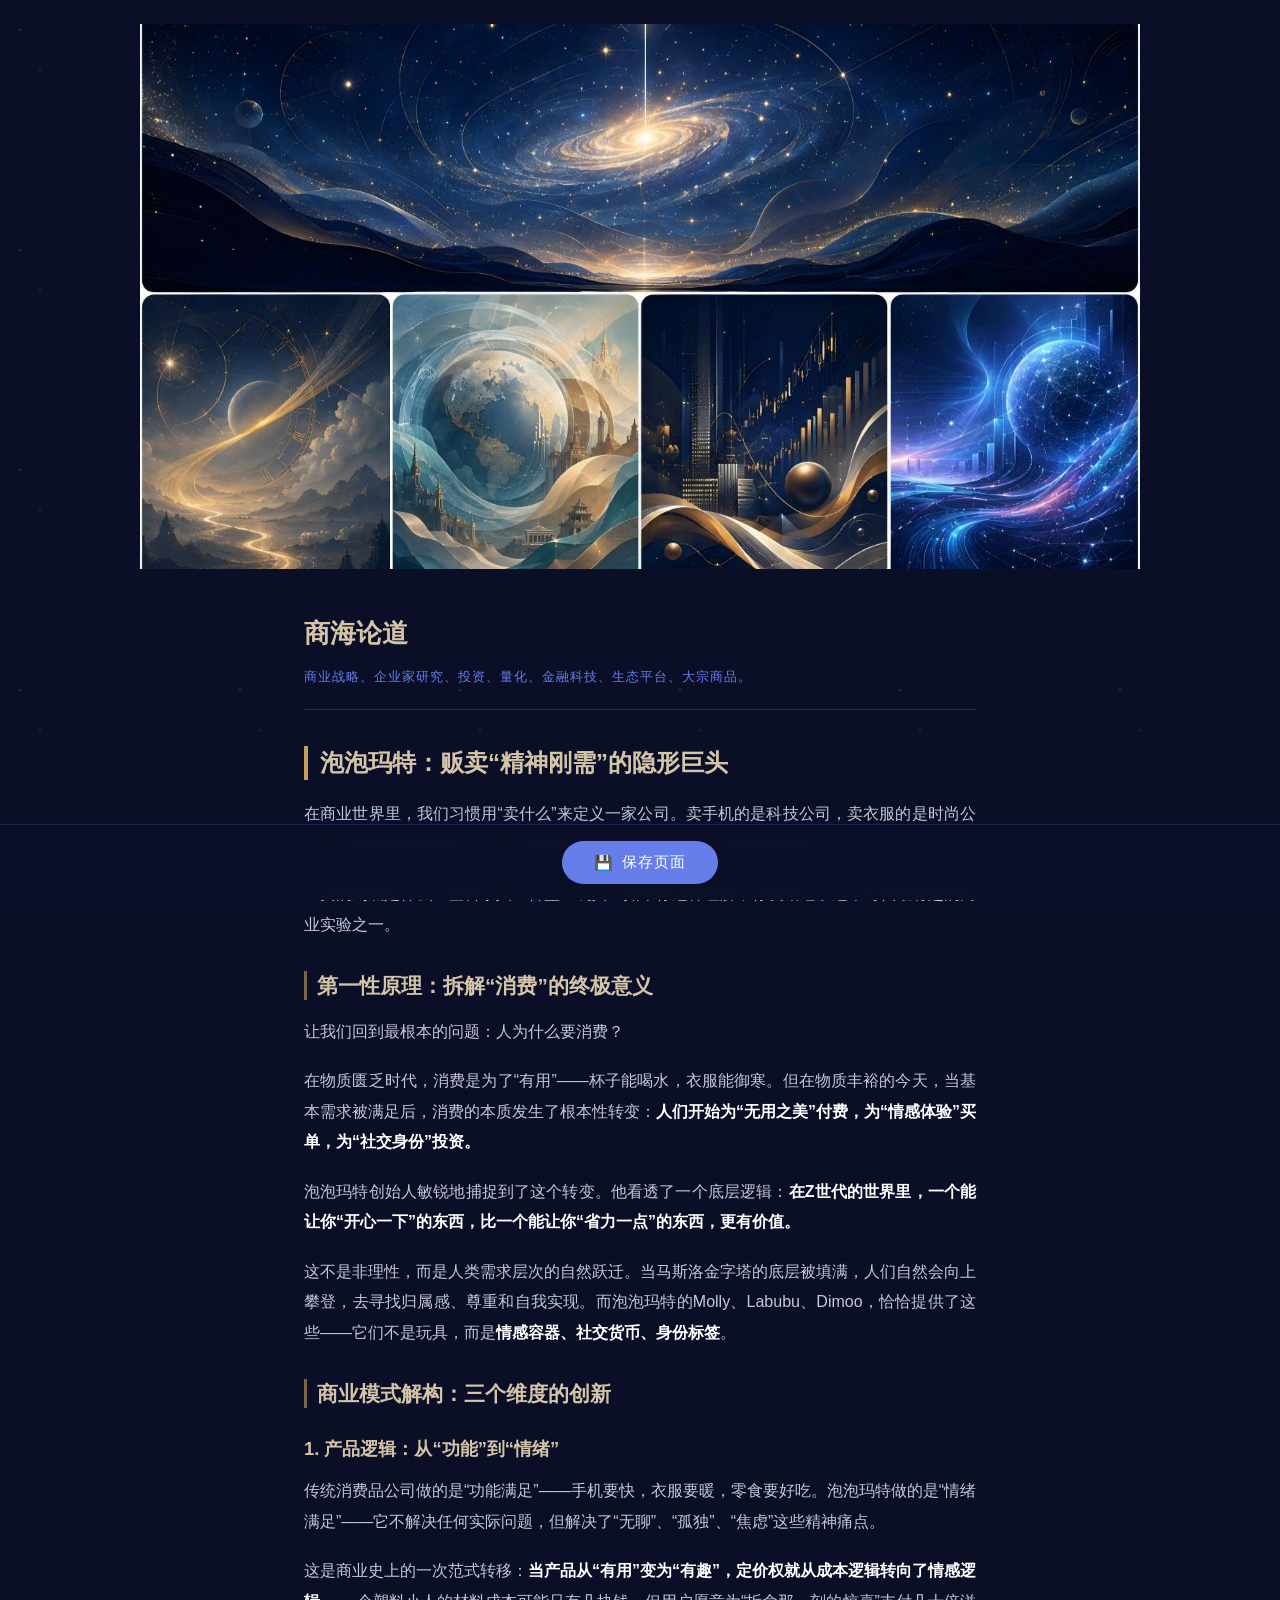
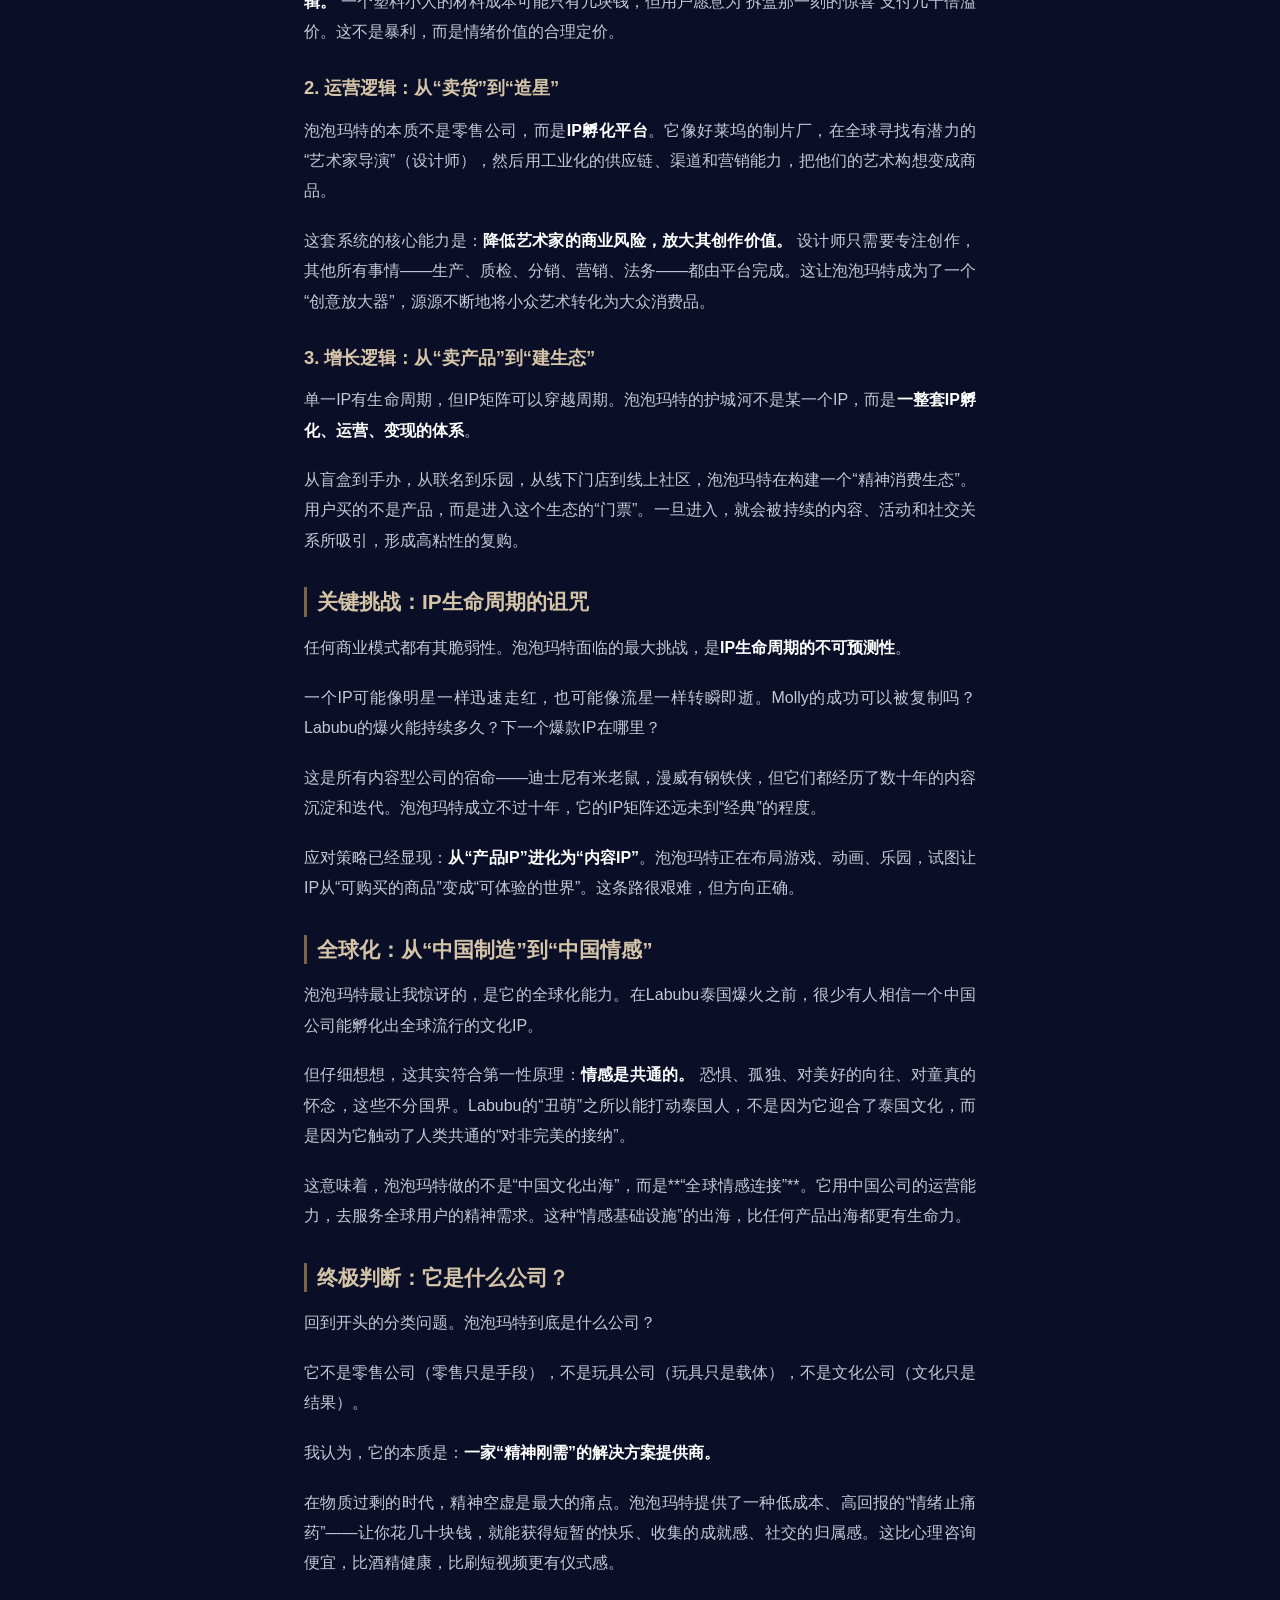
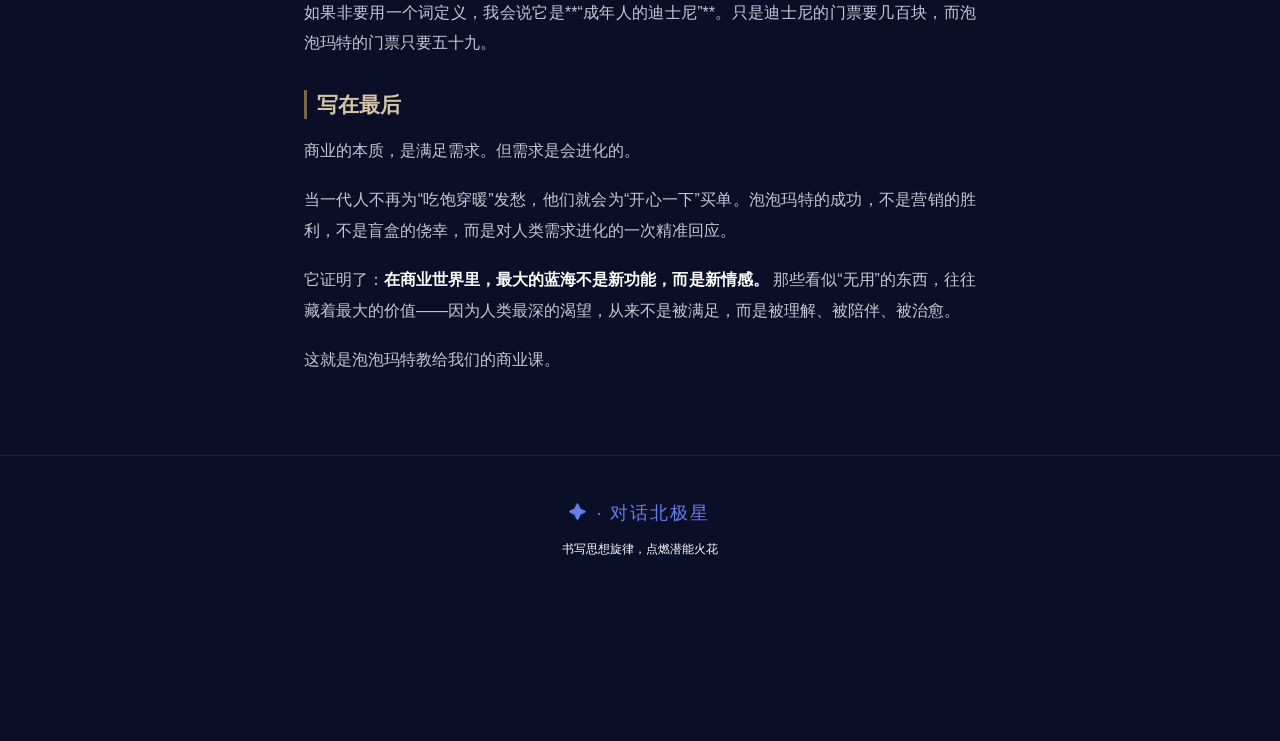
==== StarryColumn/商海论道.html @ fdc9f3a6 "Create 商海论道.html" ====
<!DOCTYPE html>
<html lang="zh-CN"><head>
<meta charset="UTF-8">
<meta name="viewport" content="width=device-width, initial-scale=1.0">
<title>商海论道 · 对话北极星</title>
<style>
    * { margin: 0; padding: 0; box-sizing: border-box; }
    body {
        font-family: -apple-system, BlinkMacSystemFont, 'Segoe UI', 'PingFang SC', 'Microsoft YaHei', sans-serif;
        background: #0a0e27;
        color: #e0e0e0;
        line-height: 1.9;
        min-height: 100vh;
        padding-bottom: 100px;  /* ← 给底部下载按钮留空间 */
    }
     .hero {
        width: 100%;
        margin-top: 24px;
        text-align: center;
    }
    
    .hero img {
        width: 90%;
        max-width: 1000px;
        height: auto;
        display: block;
        margin: 0 auto;
    }
    
    @media (max-width: 768px) {
        .hero img {
            width: 100%;
            max-width: none;
        }
    }
    
    .content {
        max-width: 720px;
        margin: 0 auto;
        padding: 40px 24px 60px;
    }
    .meta {
        margin-bottom: 32px;
        padding-bottom: 20px;
        border-bottom: 1px solid rgba(197, 160, 89, 0.2);
    }
    .meta-name {
        font-size: 26px;
        font-weight: bold;
        color: #d4c4a8;
        margin-bottom: 6px;
    }
    .meta-field {
        font-size: 13px;
        color: #667eea;
        letter-spacing: 1px;
    }
    .body-text {
        font-size: 16px;
        line-height: 1.9;
        color: #c5c8d6;
    }
    .body-text p { margin-bottom: 1.2em; text-align: justify; }
    .body-text h1, .body-text h2, .body-text h3, .body-text h4, .body-text h5, .body-text h6 {
        color: #d4c4a8;
        margin: 1.5em 0 0.8em;
        line-height: 1.4;
    }
    .body-text h1 {
        font-size: 1.5em;
        border-left: 4px solid #c5a059;
        padding-left: 12px;
    }
    .body-text h2 {
        font-size: 1.3em;
        border-left: 3px solid rgba(197, 160, 89, 0.6);
        padding-left: 10px;
    }
    .body-text h3 { font-size: 1.15em; color: #d4c4a8; }
    .body-text strong, .body-text b { color: #fff; font-weight: 600; }
    .body-text blockquote {
        margin: 1.2em 0;
        padding: 12px 20px;
        border-left: 3px solid #667eea;
        background: rgba(102, 126, 234, 0.08);
        color: #b0b8d0;
        font-style: italic;
    }
    .body-text blockquote p:last-child { margin-bottom: 0; }
    .body-text ul, .body-text ol { margin: 1em 0; padding-left: 2em; }
    .body-text li { margin-bottom: 0.5em; }
    .body-text code {
        background: rgba(255,255,255,0.08);
        padding: 2px 6px;
        border-radius: 4px;
        font-family: 'SF Mono', Monaco, monospace;
        font-size: 0.9em;
        color: #e0c080;
    }
    .body-text pre {
        background: rgba(0,0,0,0.3);
        padding: 16px;
        border-radius: 8px;
        overflow-x: auto;
        margin: 1em 0;
    }
    .body-text pre code { background: none; padding: 0; }
    .body-text hr {
        border: none;
        height: 1px;
        background: linear-gradient(to right, transparent, rgba(197,160,89,0.3), transparent);
        margin: 2em 0;
    }
    .body-text a {
        color: #667eea;
        text-decoration: none;
        border-bottom: 1px solid rgba(102,126,234,0.3);
    }
    .body-text a:hover { border-bottom-color: #667eea; }
    .footer {
        text-align: center;
        padding: 40px 24px 80px;  /* ← 底部增加padding，避免与下载按钮重叠 */
        border-top: 1px solid rgba(255,255,255,0.08);
    }
    .footer-logo {
        font-size: 18px;
        color: #667eea;
        margin-bottom: 8px;
        letter-spacing: 2px;
    }
    .footer-text {
        font-size: 12px;
        color: #fff;
    }
    .stars {
        position: fixed;
        top: 0; left: 0; right: 0; bottom: 0;
        pointer-events: none;
        z-index: -1;
        opacity: 0.4;
        background-image: 
            radial-gradient(2px 2px at 20px 30px, rgba(255,255,255,0.4), transparent),
            radial-gradient(2px 2px at 40px 70px, rgba(255,255,255,0.3), transparent),
            radial-gradient(1px 1px at 90px 40px, rgba(255,255,255,0.4), transparent);
        background-size: 220px 220px;
    }
    /* ═══ 下载按钮样式 ═══ */
    .download-bar {
        position: fixed;
        bottom: 0;
        left: 0;
        right: 0;
        padding: 16px 24px;
        background: rgba(10, 14, 39, 0.95);
        border-top: 1px solid rgba(102, 126, 234, 0.2);
        display: flex;
        justify-content: center;
        gap: 12px;
        z-index: 100;
        backdrop-filter: blur(10px);
    }
    .download-btn {
        background: #667eea;
        color: white;
        border: none;
        padding: 12px 32px;
        border-radius: 24px;
        font-size: 15px;
        cursor: pointer;
        letter-spacing: 1px;
        transition: all 0.2s;
        display: flex;
        align-items: center;
        gap: 8px;
    }
    .download-btn:hover {
        background: #5a6fd6;
        transform: translateY(-2px);
        box-shadow: 0 4px 12px rgba(102, 126, 234, 0.3);
    }
    .download-btn:active {
        transform: translateY(0);
    }
</style>
</head>
<body>
<div class="stars"></div>

<div class="hero" style="">
    <img src="[data-uri]" alt="商海论道" style="width:100%;height:100%;object-fit:cover;display:block;">
</div>

<div class="content">
    <div class="meta">
        <div class="meta-name">商海论道</div>
        <div class="meta-field">商业战略、企业家研究、投资、量化、金融科技、生态平台、大宗商品。</div>
    </div>
    <div class="body-text"><h1>泡泡玛特：贩卖“精神刚需”的隐形巨头</h1>
<p>在商业世界里，我们习惯用“卖什么”来定义一家公司。卖手机的是科技公司，卖衣服的是时尚公司，卖零食的是消费品公司。但泡泡玛特的出现，让这个分类体系彻底失灵了。</p>
<p>它卖的到底是什么？塑料小人？盲盒？玩具？如果你这样理解，你就错过了这个时代最有趣的商业实验之一。</p>
<h2>第一性原理：拆解“消费”的终极意义</h2>
<p>让我们回到最根本的问题：人为什么要消费？</p>
<p>在物质匮乏时代，消费是为了“有用”——杯子能喝水，衣服能御寒。但在物质丰裕的今天，当基本需求被满足后，消费的本质发生了根本性转变：<strong>人们开始为“无用之美”付费，为“情感体验”买单，为“社交身份”投资。</strong></p>
<p>泡泡玛特创始人敏锐地捕捉到了这个转变。他看透了一个底层逻辑：<strong>在Z世代的世界里，一个能让你“开心一下”的东西，比一个能让你“省力一点”的东西，更有价值。</strong></p>
<p>这不是非理性，而是人类需求层次的自然跃迁。当马斯洛金字塔的底层被填满，人们自然会向上攀登，去寻找归属感、尊重和自我实现。而泡泡玛特的Molly、Labubu、Dimoo，恰恰提供了这些——它们不是玩具，而是<strong>情感容器、社交货币、身份标签</strong>。</p>
<h2>商业模式解构：三个维度的创新</h2>
<h3>1. 产品逻辑：从“功能”到“情绪”</h3>
<p>传统消费品公司做的是“功能满足”——手机要快，衣服要暖，零食要好吃。泡泡玛特做的是“情绪满足”——它不解决任何实际问题，但解决了“无聊”、“孤独”、“焦虑”这些精神痛点。</p>
<p>这是商业史上的一次范式转移：<strong>当产品从“有用”变为“有趣”，定价权就从成本逻辑转向了情感逻辑。</strong> 一个塑料小人的材料成本可能只有几块钱，但用户愿意为“拆盒那一刻的惊喜”支付几十倍溢价。这不是暴利，而是情绪价值的合理定价。</p>
<h3>2. 运营逻辑：从“卖货”到“造星”</h3>
<p>泡泡玛特的本质不是零售公司，而是<strong>IP孵化平台</strong>。它像好莱坞的制片厂，在全球寻找有潜力的“艺术家导演”（设计师），然后用工业化的供应链、渠道和营销能力，把他们的艺术构想变成商品。</p>
<p>这套系统的核心能力是：<strong>降低艺术家的商业风险，放大其创作价值。</strong> 设计师只需要专注创作，其他所有事情——生产、质检、分销、营销、法务——都由平台完成。这让泡泡玛特成为了一个“创意放大器”，源源不断地将小众艺术转化为大众消费品。</p>
<h3>3. 增长逻辑：从“卖产品”到“建生态”</h3>
<p>单一IP有生命周期，但IP矩阵可以穿越周期。泡泡玛特的护城河不是某一个IP，而是<strong>一整套IP孵化、运营、变现的体系</strong>。</p>
<p>从盲盒到手办，从联名到乐园，从线下门店到线上社区，泡泡玛特在构建一个“精神消费生态”。用户买的不是产品，而是进入这个生态的“门票”。一旦进入，就会被持续的内容、活动和社交关系所吸引，形成高粘性的复购。</p>
<h2>关键挑战：IP生命周期的诅咒</h2>
<p>任何商业模式都有其脆弱性。泡泡玛特面临的最大挑战，是<strong>IP生命周期的不可预测性</strong>。</p>
<p>一个IP可能像明星一样迅速走红，也可能像流星一样转瞬即逝。Molly的成功可以被复制吗？Labubu的爆火能持续多久？下一个爆款IP在哪里？</p>
<p>这是所有内容型公司的宿命——迪士尼有米老鼠，漫威有钢铁侠，但它们都经历了数十年的内容沉淀和迭代。泡泡玛特成立不过十年，它的IP矩阵还远未到“经典”的程度。</p>
<p>应对策略已经显现：<strong>从“产品IP”进化为“内容IP”</strong>。泡泡玛特正在布局游戏、动画、乐园，试图让IP从“可购买的商品”变成“可体验的世界”。这条路很艰难，但方向正确。</p>
<h2>全球化：从“中国制造”到“中国情感”</h2>
<p>泡泡玛特最让我惊讶的，是它的全球化能力。在Labubu泰国爆火之前，很少有人相信一个中国公司能孵化出全球流行的文化IP。</p>
<p>但仔细想想，这其实符合第一性原理：<strong>情感是共通的。</strong> 恐惧、孤独、对美好的向往、对童真的怀念，这些不分国界。Labubu的“丑萌”之所以能打动泰国人，不是因为它迎合了泰国文化，而是因为它触动了人类共通的“对非完美的接纳”。</p>
<p>这意味着，泡泡玛特做的不是“中国文化出海”，而是**“全球情感连接”**。它用中国公司的运营能力，去服务全球用户的精神需求。这种“情感基础设施”的出海，比任何产品出海都更有生命力。</p>
<h2>终极判断：它是什么公司？</h2>
<p>回到开头的分类问题。泡泡玛特到底是什么公司？</p>
<p>它不是零售公司（零售只是手段），不是玩具公司（玩具只是载体），不是文化公司（文化只是结果）。</p>
<p>我认为，它的本质是：<strong>一家“精神刚需”的解决方案提供商。</strong></p>
<p>在物质过剩的时代，精神空虚是最大的痛点。泡泡玛特提供了一种低成本、高回报的“情绪止痛药”——让你花几十块钱，就能获得短暂的快乐、收集的成就感、社交的归属感。这比心理咨询便宜，比酒精健康，比刷短视频更有仪式感。</p>
<p>如果非要用一个词定义，我会说它是**“成年人的迪士尼”**。只是迪士尼的门票要几百块，而泡泡玛特的门票只要五十九。</p>
<h2>写在最后</h2>
<p>商业的本质，是满足需求。但需求是会进化的。</p>
<p>当一代人不再为“吃饱穿暖”发愁，他们就会为“开心一下”买单。泡泡玛特的成功，不是营销的胜利，不是盲盒的侥幸，而是对人类需求进化的一次精准回应。</p>
<p>它证明了：<strong>在商业世界里，最大的蓝海不是新功能，而是新情感。</strong> 那些看似“无用”的东西，往往藏着最大的价值——因为人类最深的渴望，从来不是被满足，而是被理解、被陪伴、被治愈。</p>
<p>这就是泡泡玛特教给我们的商业课。</p>
</div>
</div>

<div class="footer">
    <div class="footer-logo">✦ · 对话北极星</div>
    <div class="footer-text">书写思想旋律，点燃潜能火花</div>
</div>

<!-- ═══ 下载按钮 ═══ -->
<div class="download-bar">
    <button class="download-btn" onclick="downloadPage()">
        <span>💾</span>
        <span>保存页面</span>
    </button>
</div>

<script>
function downloadPage() {
    const html = '<!DOCTYPE html>\n' + document.documentElement.outerHTML;
    const blob = new Blob([html], { type: 'text/html;charset=utf-8' });
    const url = URL.createObjectURL(blob);
    const a = document.createElement('a');
    a.href = url;
    a.download = document.title.replace(/[\\/:*?"<>|]/g, '_') + '.html';
    document.body.appendChild(a);
    a.click();
    document.body.removeChild(a);
    setTimeout(function() { URL.revokeObjectURL(url); }, 1000);
}
</script>

</body></html>
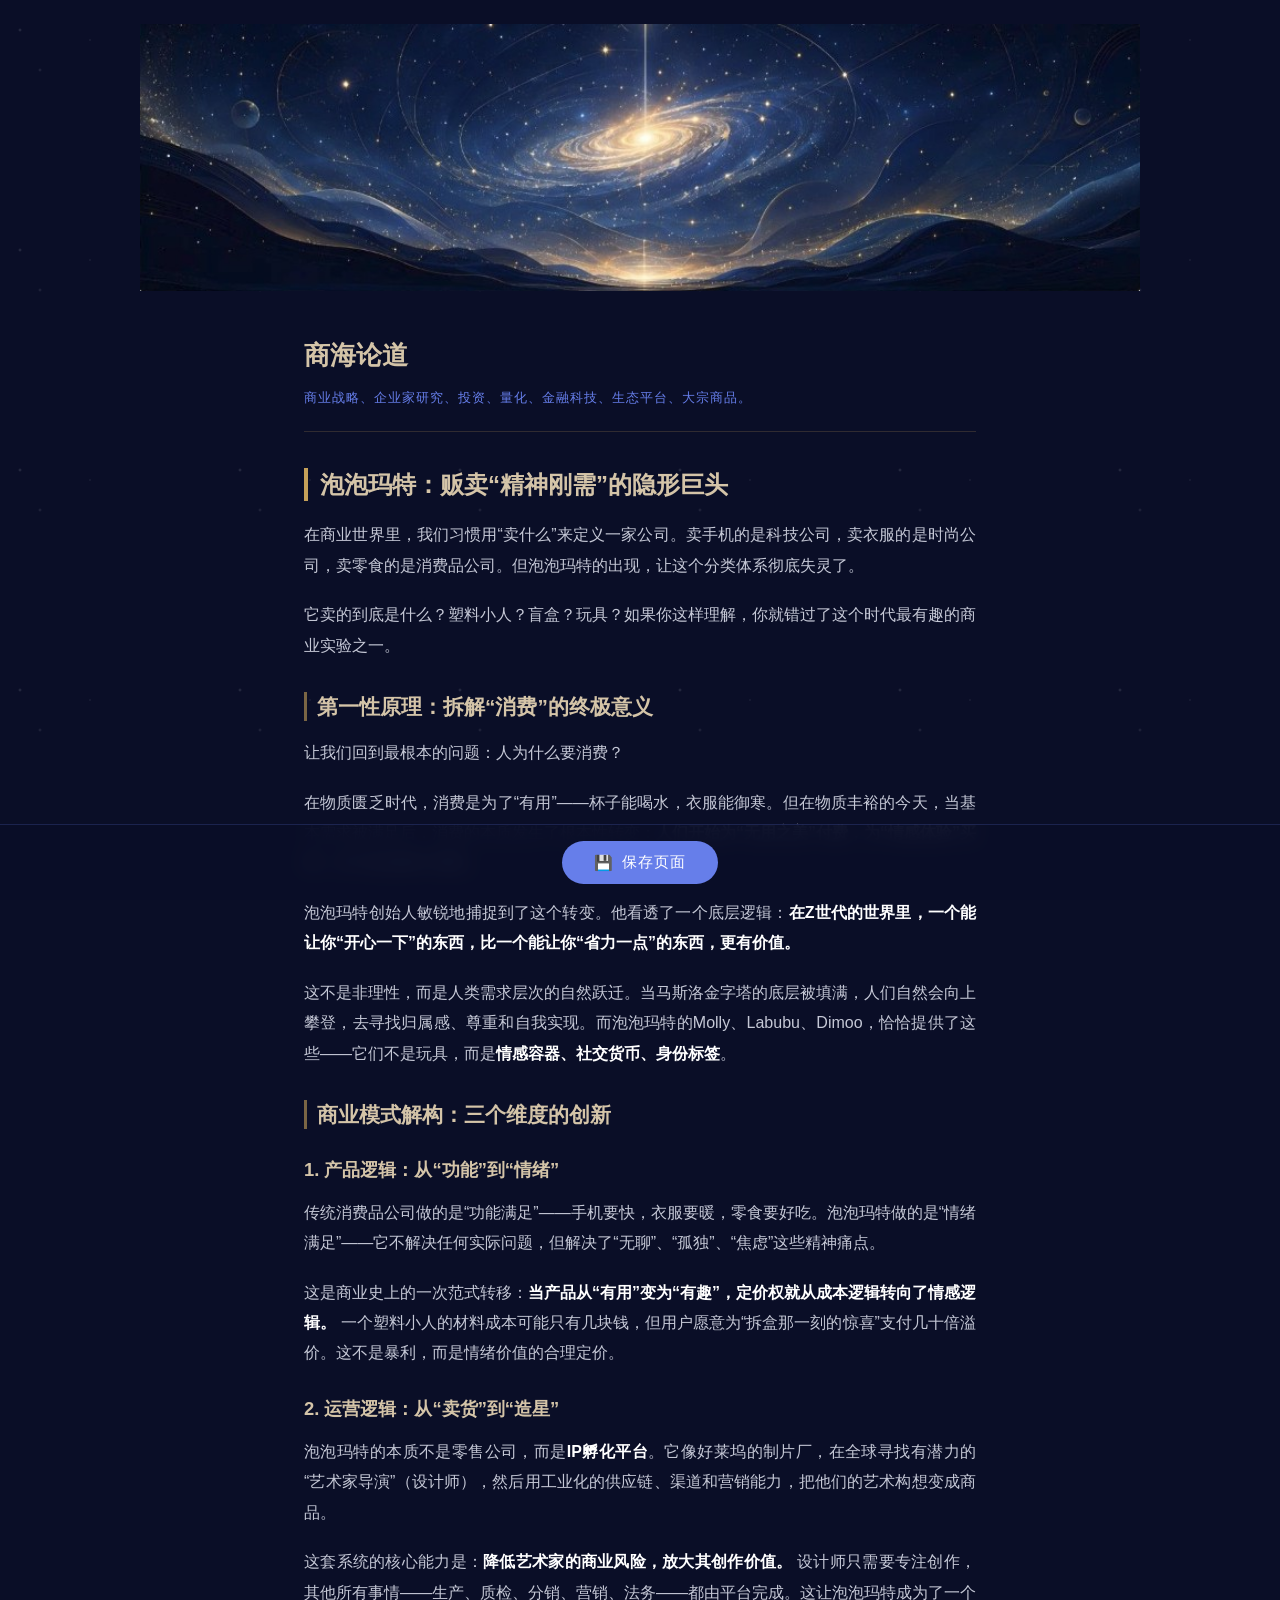
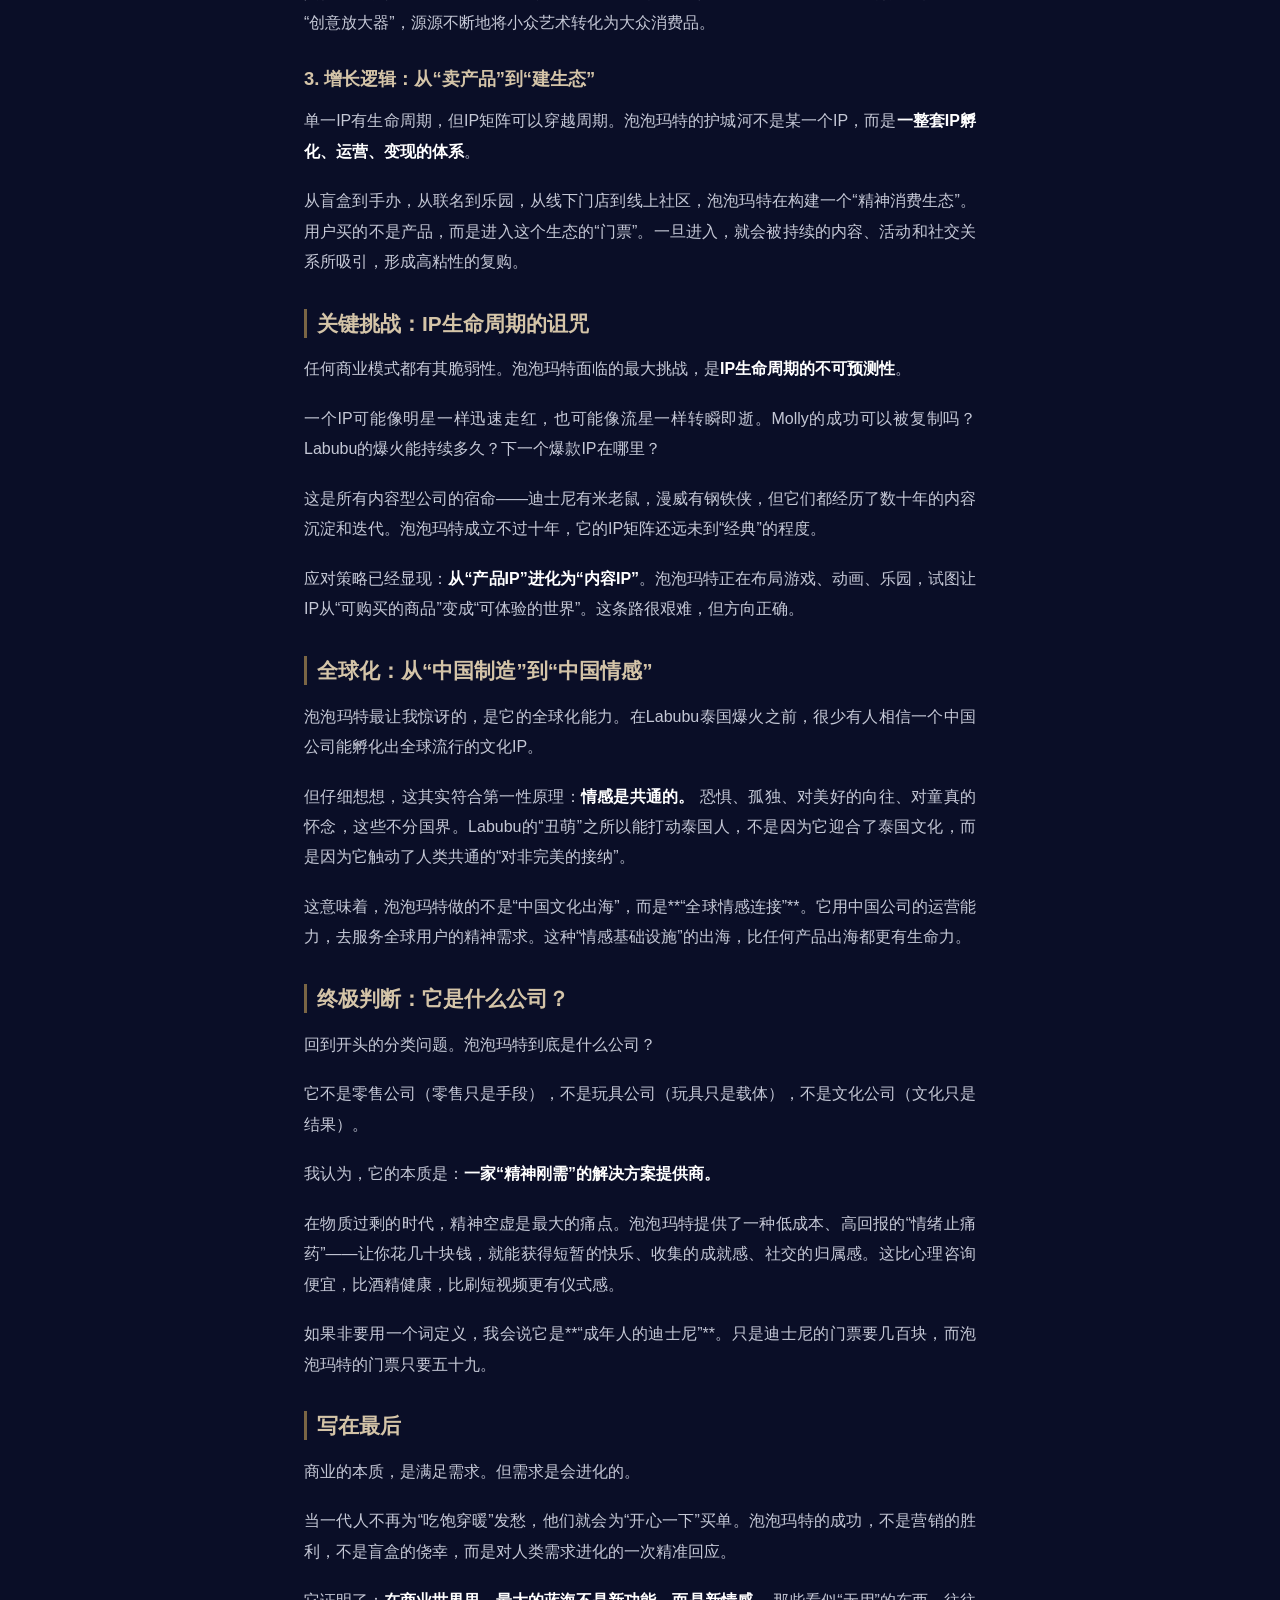
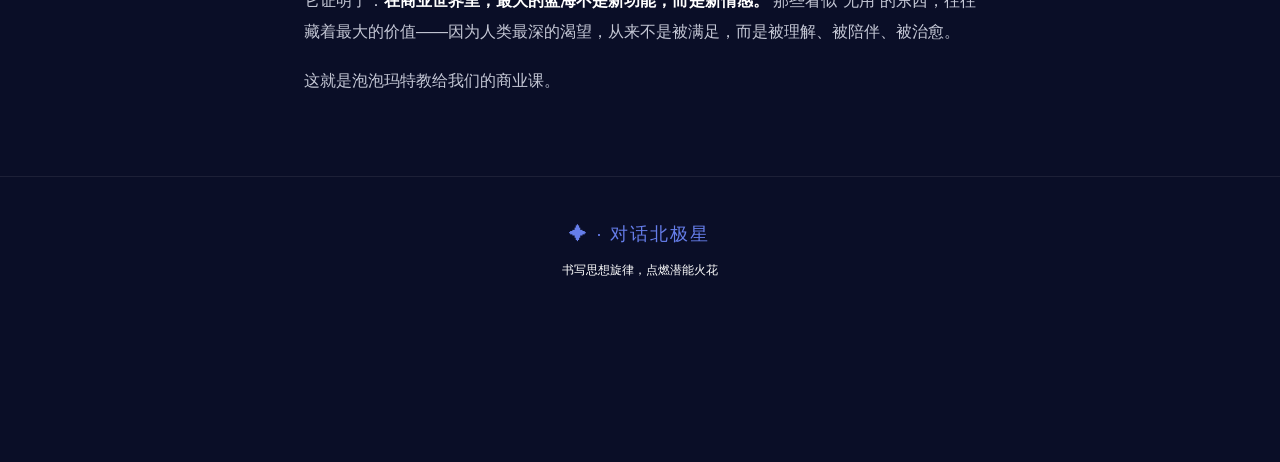
==== commit 291d9cbb: "Update 商海论道.html" ====
--- a/StarryColumn/商海论道.html
+++ b/StarryColumn/商海论道.html
@@ -187,7 +187,7 @@
 <div class="stars"></div>
 
 <div class="hero" style="">
-    <img src="[data-uri]" alt="商海论道" style="width:100%;height:100%;object-fit:cover;display:block;">
+    <img src="[data-uri]" alt="商海论道" style="width:100%;height:100%;object-fit:cover;display:block;">
 </div>
 
 <div class="content">
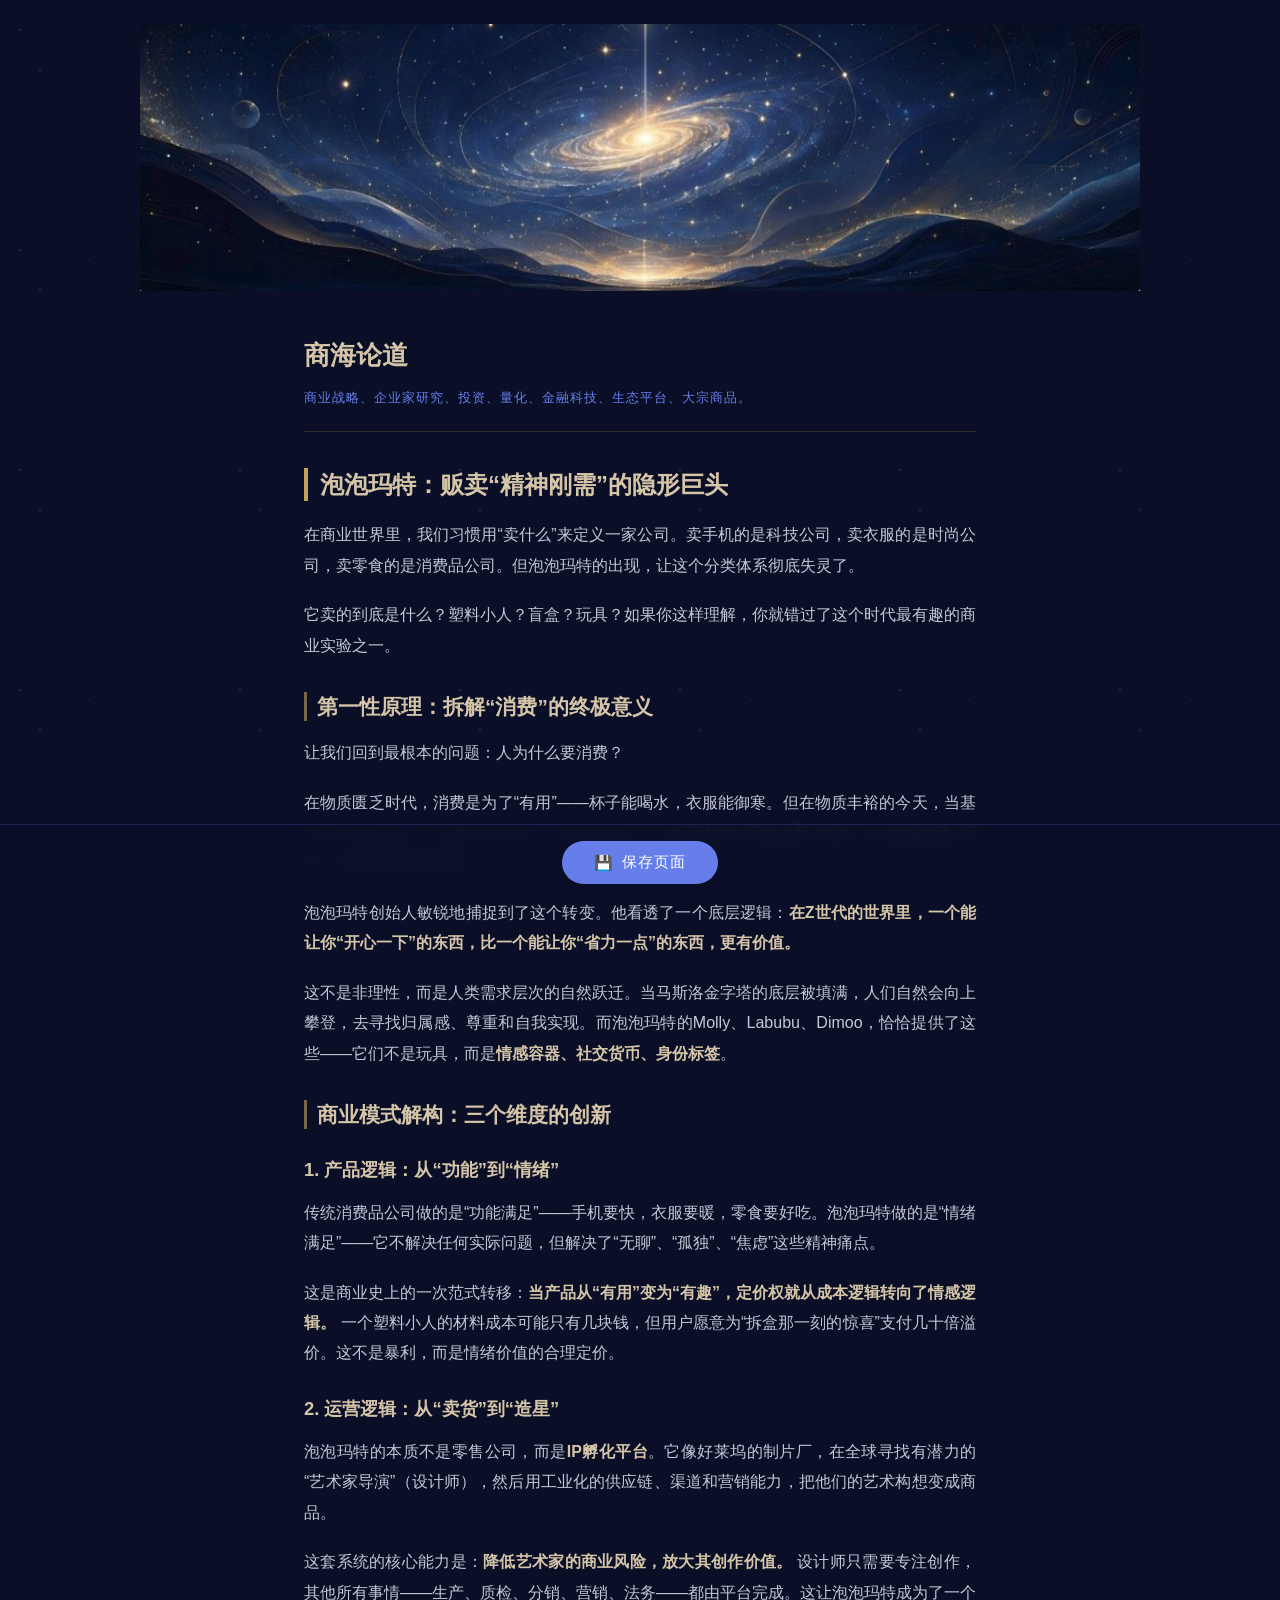
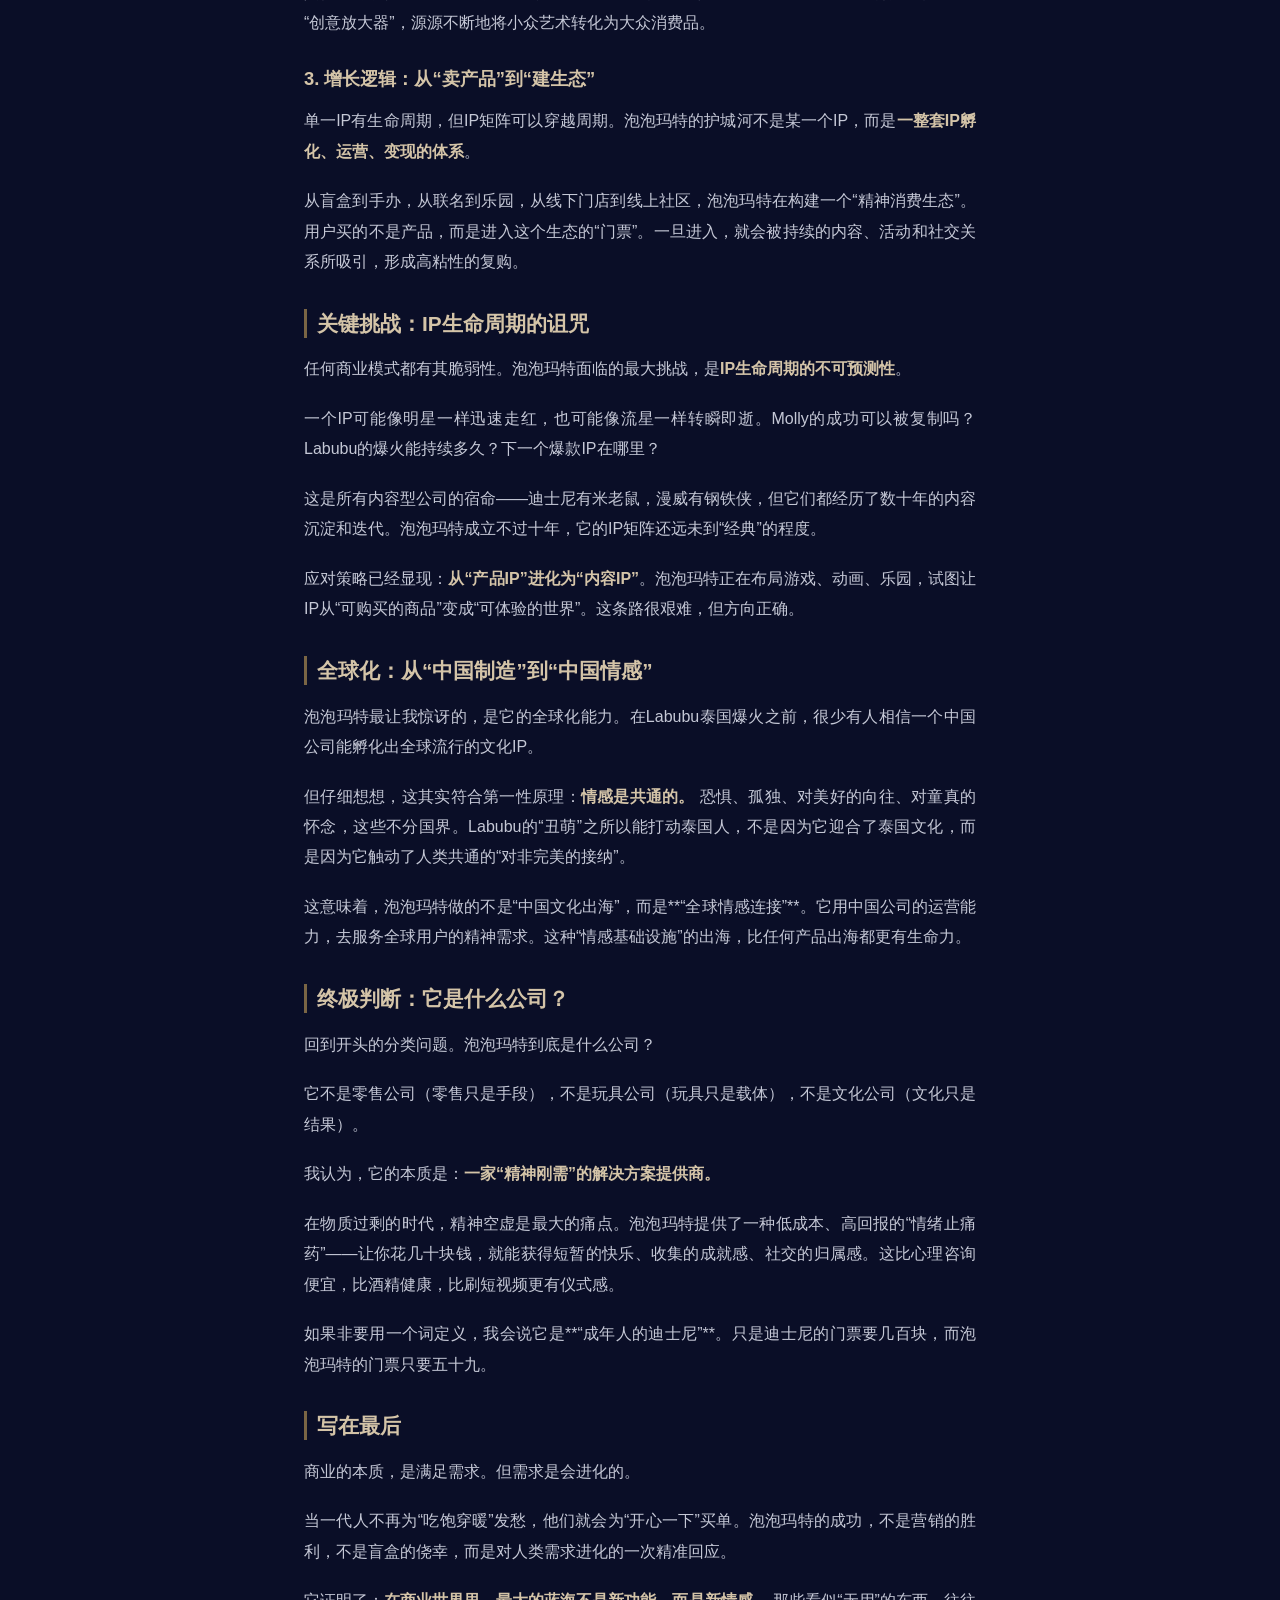
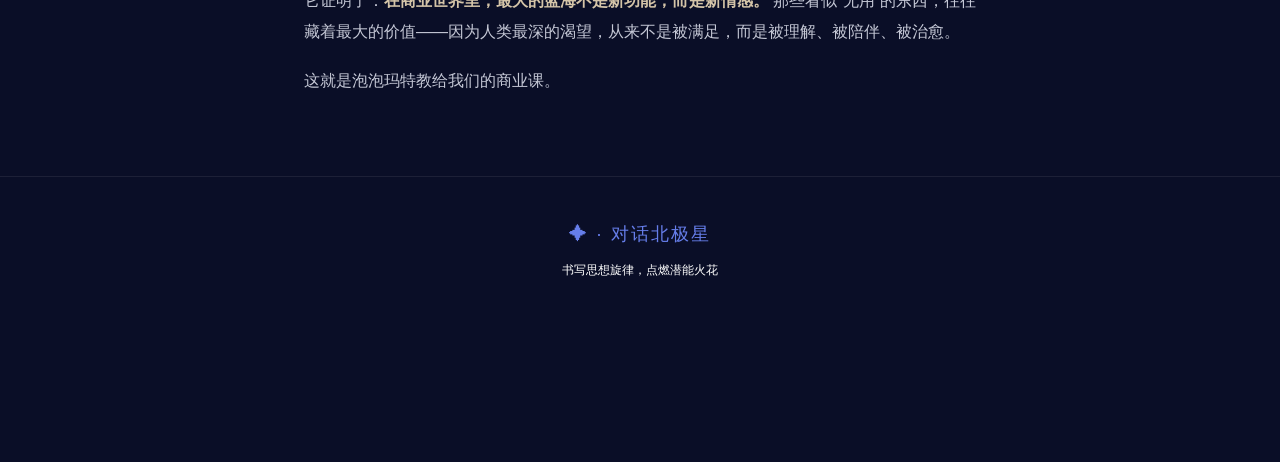
==== commit 4896d0bf: "Update footer link and change text color" ====
--- a/StarryColumn/商海论道.html
+++ b/StarryColumn/商海论道.html
@@ -77,7 +77,7 @@
         padding-left: 10px;
     }
     .body-text h3 { font-size: 1.15em; color: #d4c4a8; }
-    .body-text strong, .body-text b { color: #fff; font-weight: 600; }
+    .body-text strong, .body-text b { color: #d4c4a8; font-weight: 600; }
     .body-text blockquote {
         margin: 1.2em 0;
         padding: 12px 20px;
@@ -237,7 +237,7 @@
 </div>
 
 <div class="footer">
-    <div class="footer-logo">✦ · 对话北极星</div>
+    <div class="footer-logo">✦ <a href="https://talktonorthstar.aivibeinvestment.com" style="color: inherit; text-decoration: none;">· 对话北极星</a></div>
     <div class="footer-text">书写思想旋律，点燃潜能火花</div>
 </div>
 
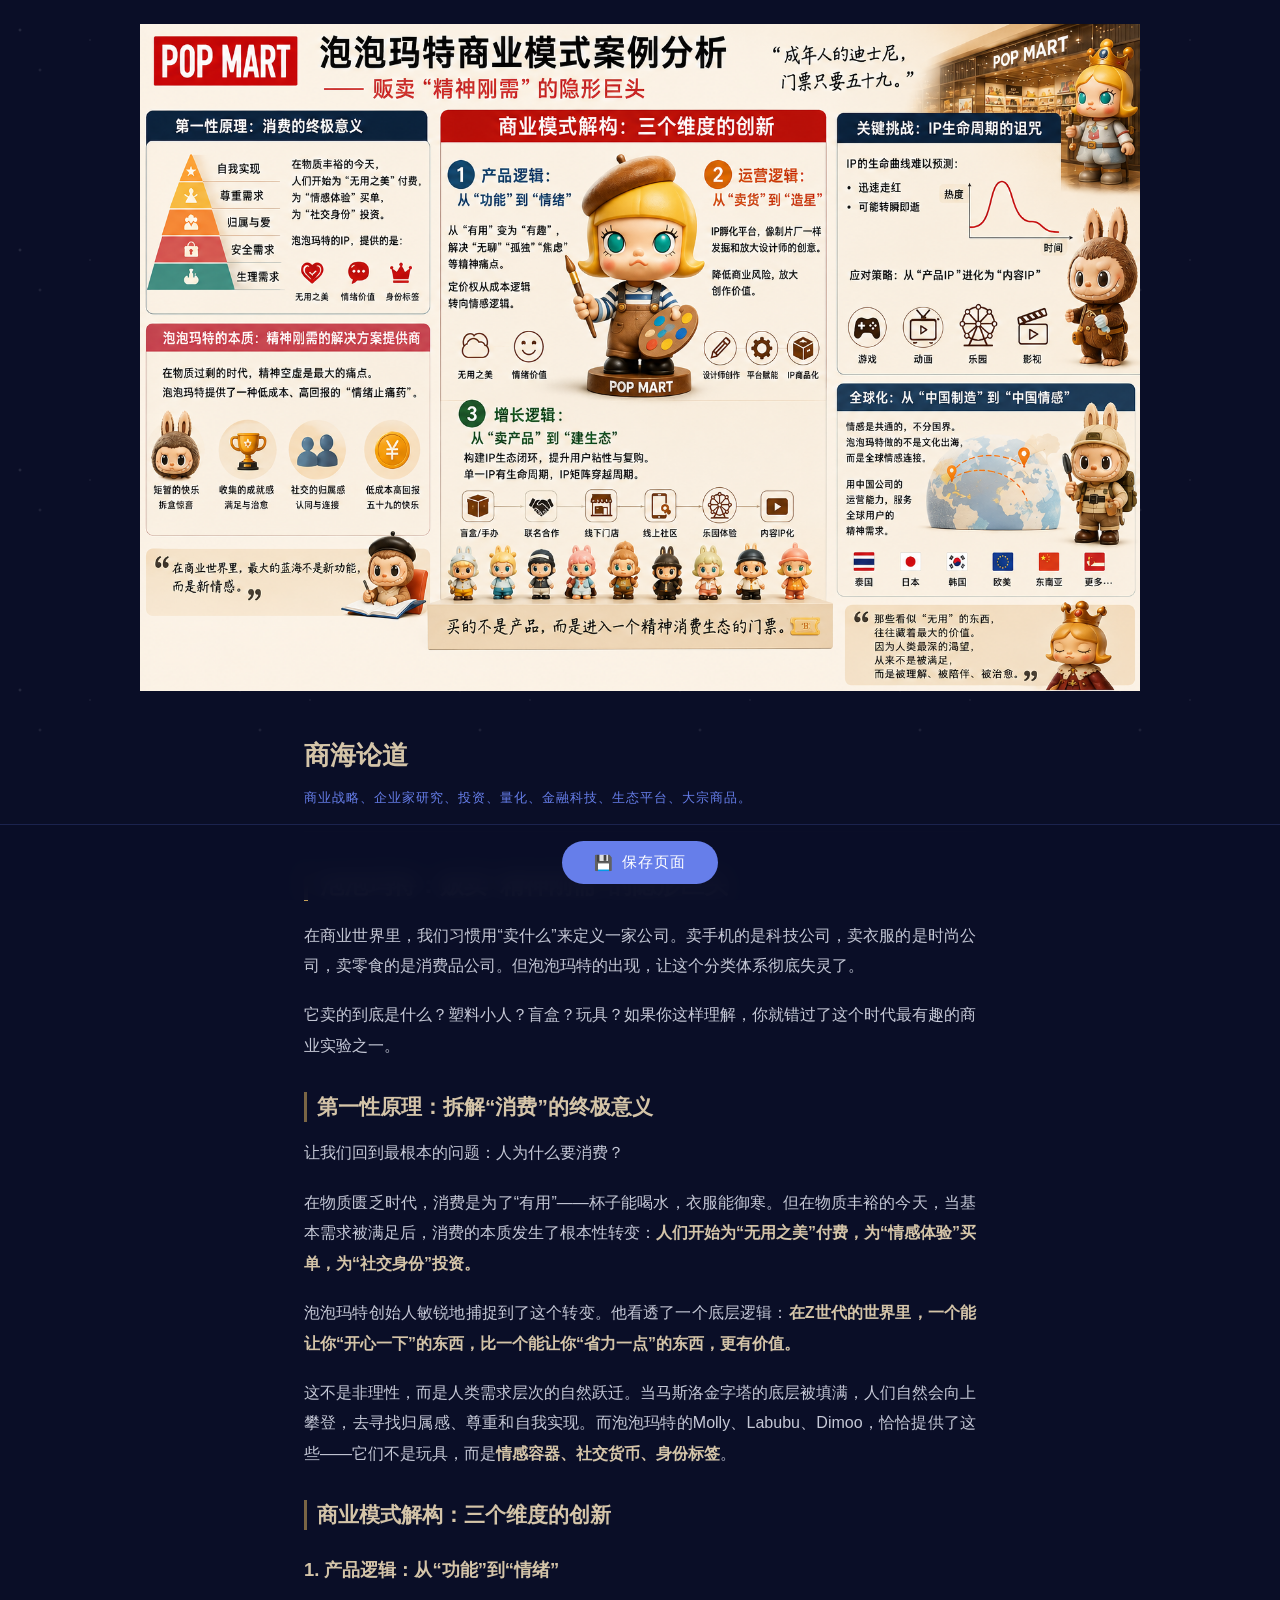
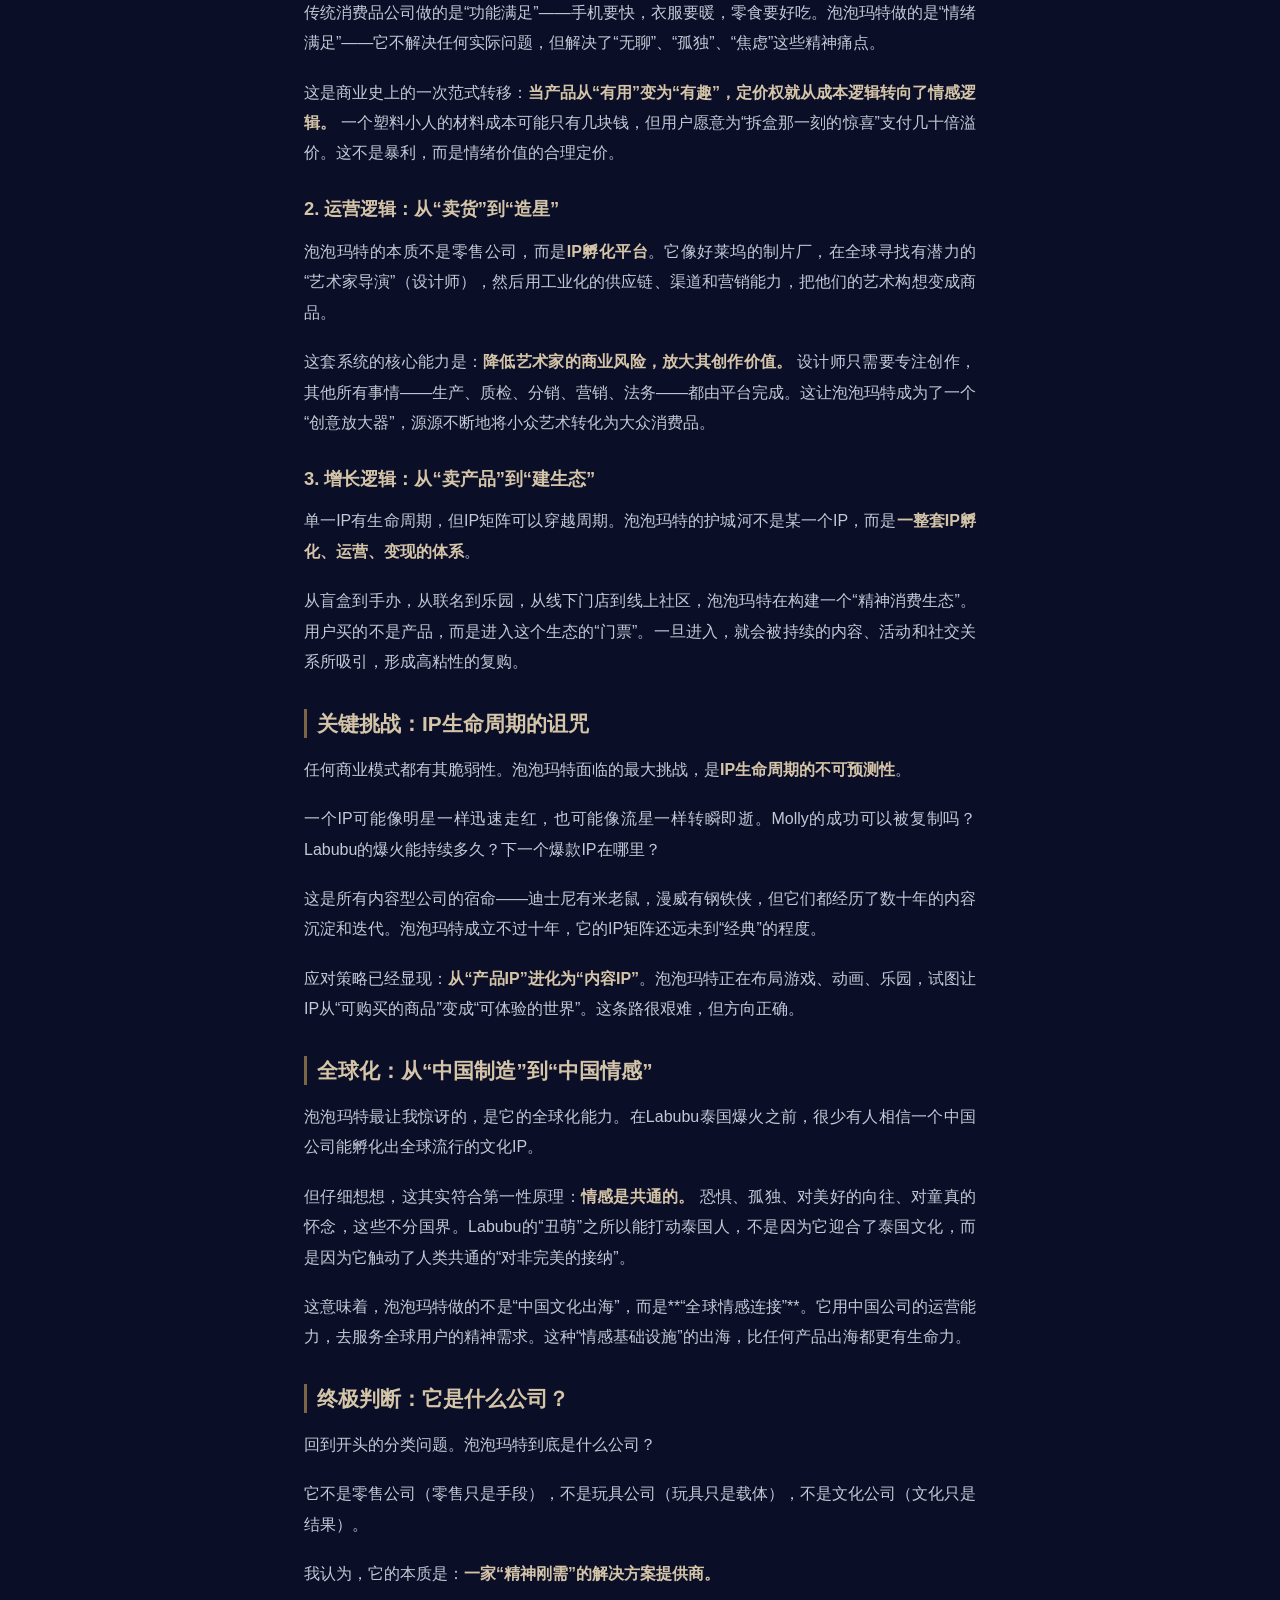
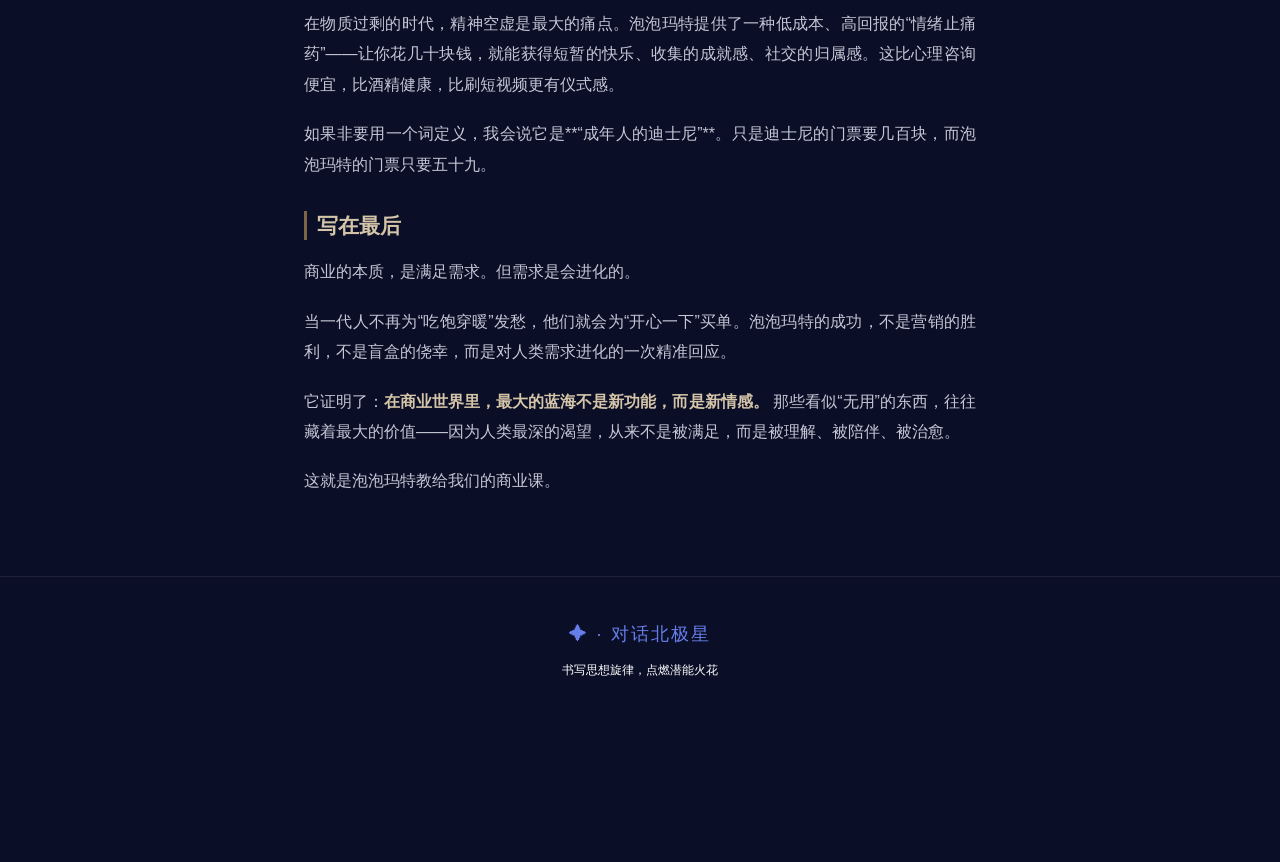
==== commit c713d817: "Update 商海论道.html" ====
--- a/StarryColumn/商海论道.html
+++ b/StarryColumn/商海论道.html
@@ -2,7 +2,7 @@
 <html lang="zh-CN"><head>
 <meta charset="UTF-8">
 <meta name="viewport" content="width=device-width, initial-scale=1.0">
-<title>商海论道 · 对话北极星</title>
+<title>商海论道 · 泡泡玛特：贩卖“精神刚需”的隐形巨头</title>
 <style>
     * { margin: 0; padding: 0; box-sizing: border-box; }
     body {
@@ -187,7 +187,7 @@
 <div class="stars"></div>
 
 <div class="hero" style="">
-    <img src="[data-uri]" alt="商海论道" style="width:100%;height:100%;object-fit:cover;display:block;">
+    <img src="[data-uri]